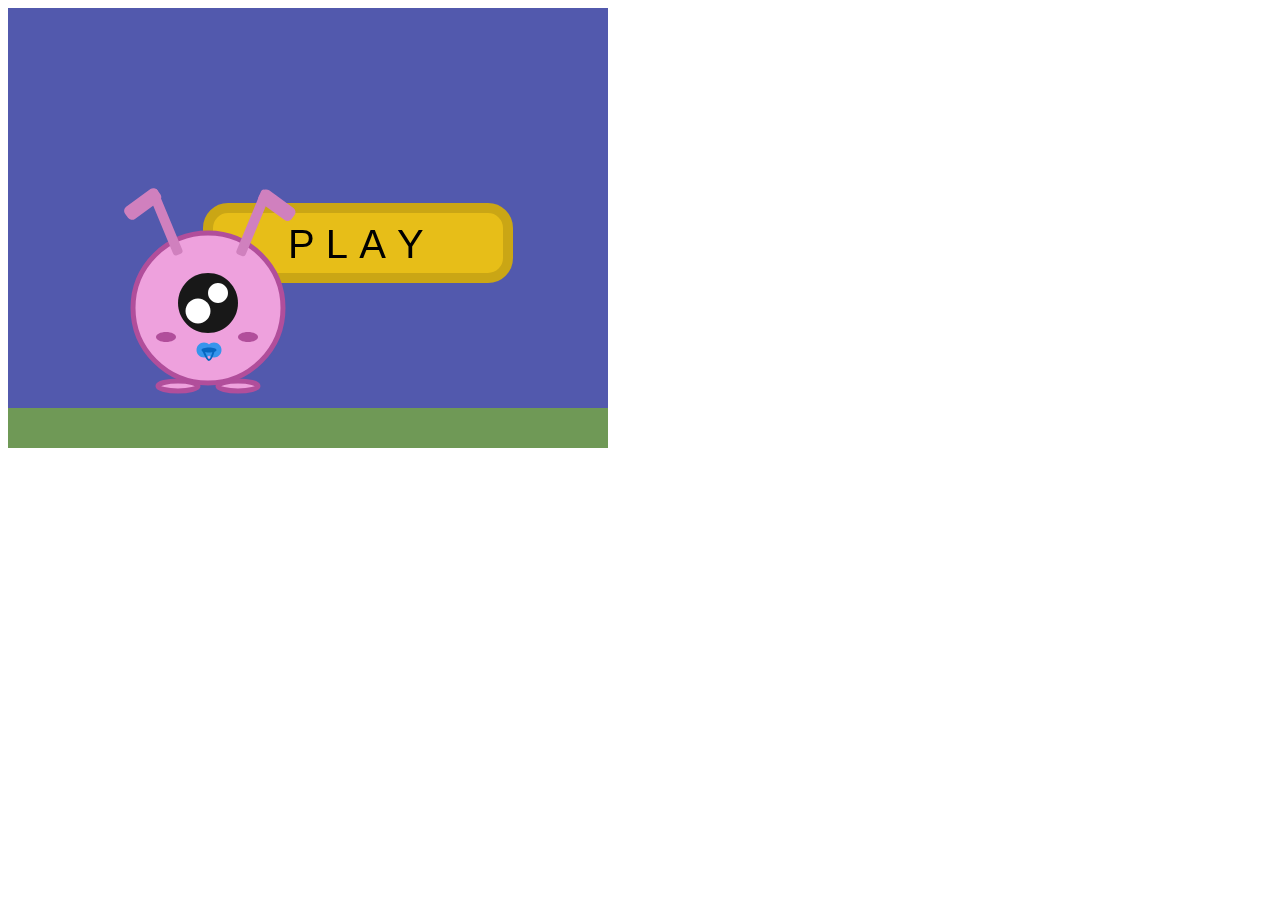
==== gametest.html @ b318381f "p5 linked to html p5.min.js" ====
<!DOCTYPE html>
<html lang="en">
  <head>
    <meta charset="UTF-8" />
    <meta http-equiv="X-UA-Compatible" content="IE=edge" />
    <meta name="viewport" content="width=device-width, initial-scale=1.0" />
    <title>Baby Monster</title>
    <script src="p5.min.js"></script>
    <script src="state.js"></script>
  </head>
  <body></body>
</html>
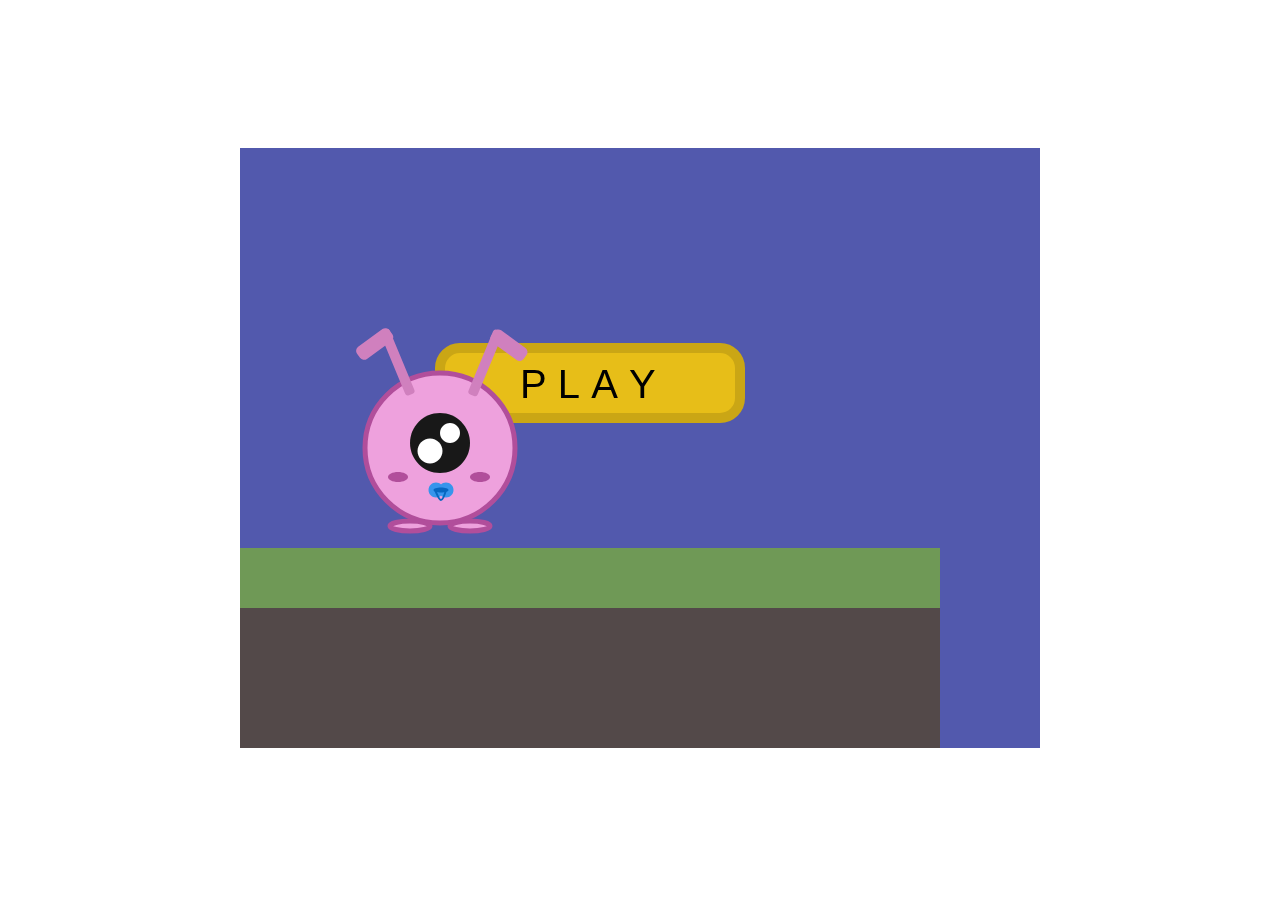
==== commit b92f9f4e: "canvas alignment" ====
--- a/gametest.html
+++ b/gametest.html
@@ -5,6 +5,7 @@
     <meta http-equiv="X-UA-Compatible" content="IE=edge" />
     <meta name="viewport" content="width=device-width, initial-scale=1.0" />
     <title>Baby Monster</title>
+    <link rel="stylesheet" href="style.css" />
     <script src="p5.min.js"></script>
     <script src="state.js"></script>
   </head>
--- a/style.css
+++ b/style.css
@@ -0,0 +1,16 @@
+/* code taken from https://github.com/processing/p5.js/wiki/Positioning-your-canvas, Positioning the canvas  */
+html,
+body {
+  height: 100%;
+}
+
+body {
+  margin: 0;
+  display: flex;
+
+  /* This centers our sketch horizontally. */
+  justify-content: center;
+
+  /* This centers our sketch vertically. */
+  align-items: center;
+}
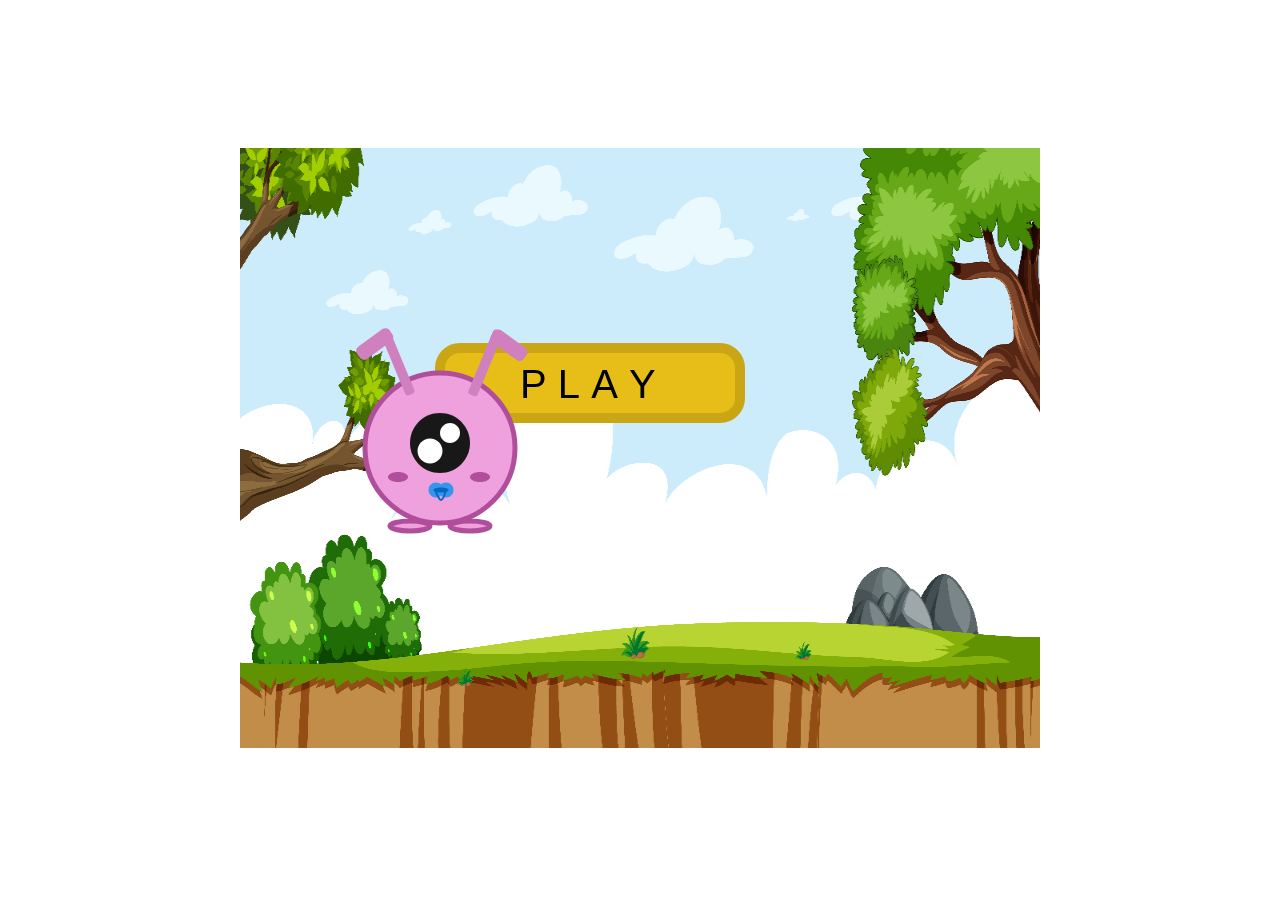
==== commit 9a432fe0: "img" ====
--- a/gametest.html
+++ b/gametest.html
@@ -9,5 +9,7 @@
     <script src="p5.min.js"></script>
     <script src="state.js"></script>
   </head>
-  <body></body>
+  <body>
+    <!-- <img class="forrest" src="img/start_background.jpg" alt="forrest" /> -->
+  </body>
 </html>
--- a/style.css
+++ b/style.css
@@ -14,3 +14,9 @@
   /* This centers our sketch vertically. */
   align-items: center;
 }
+
+/* forrest background image first screen */
+/* .forrest {
+  max-height: 35em;
+  max-width: 100vw;
+} */
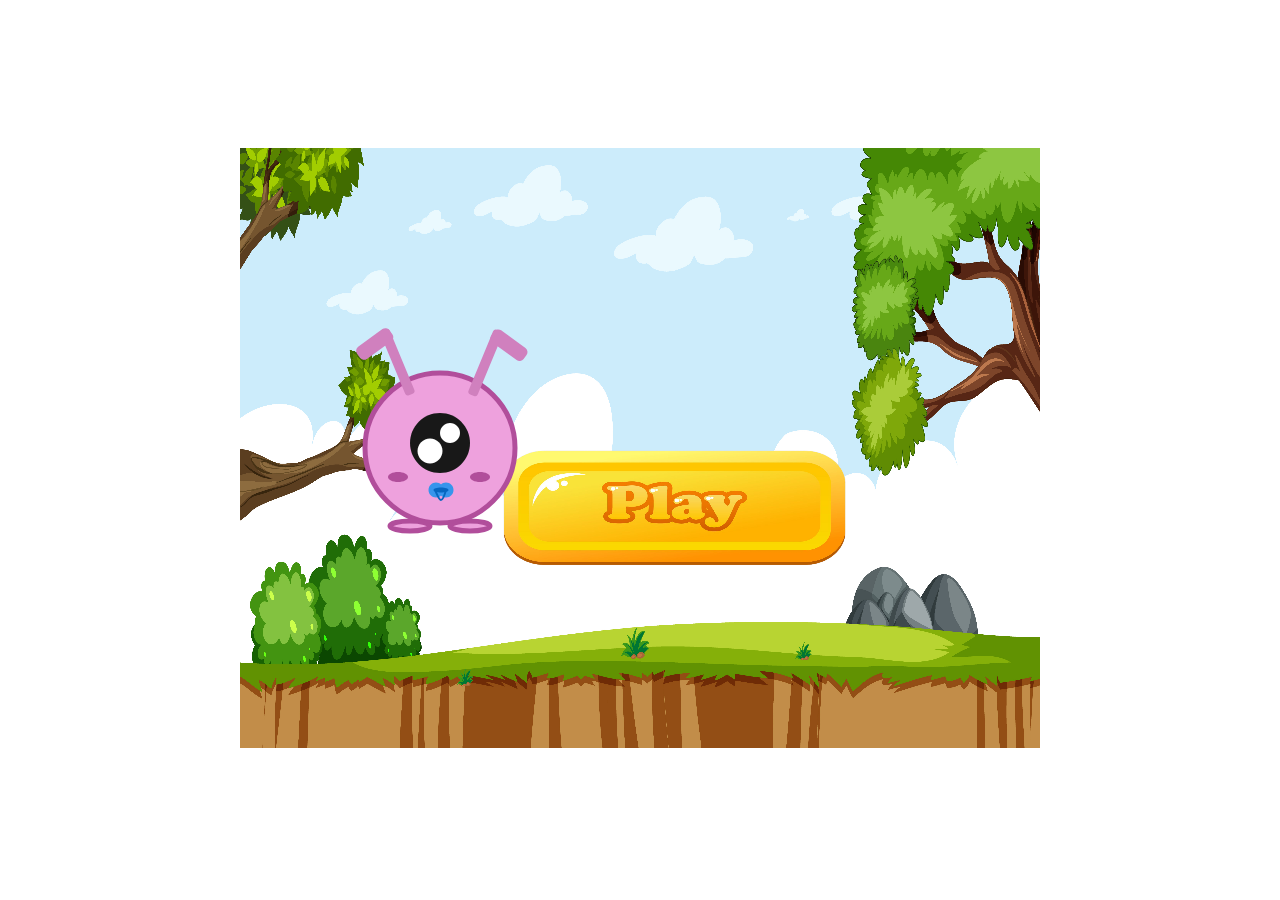
==== commit 289cfe71: "start screen updates" ====
--- a/gametest.html
+++ b/gametest.html
@@ -9,7 +9,5 @@
     <script src="p5.min.js"></script>
     <script src="state.js"></script>
   </head>
-  <body>
-    <!-- <img class="forrest" src="img/start_background.jpg" alt="forrest" /> -->
-  </body>
+  <body></body>
 </html>
--- a/style.css
+++ b/style.css
@@ -14,9 +14,3 @@
   /* This centers our sketch vertically. */
   align-items: center;
 }
-
-/* forrest background image first screen */
-/* .forrest {
-  max-height: 35em;
-  max-width: 100vw;
-} */
